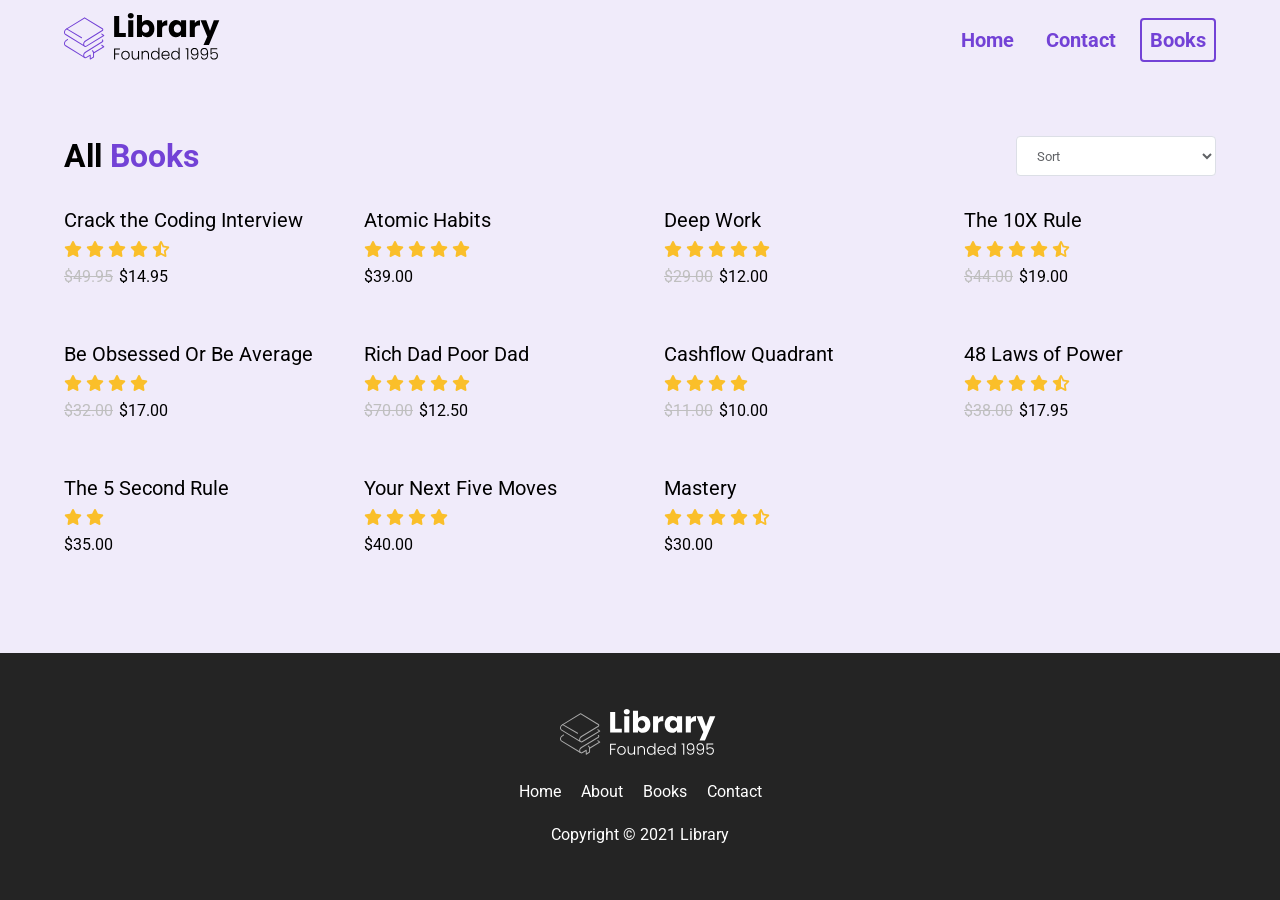
==== books.html @ b7b37a12 "JS Added" ====
<!DOCTYPE html>
<html lang="en">

<head>
  <meta charset="UTF-8">
  <meta http-equiv="X-UA-Compatible" content="IE=edge">
  <meta name="viewport" content="width=device-width, initial-scale=1.0">
  <title>Library</title>
  <link rel="stylesheet" href="styles.css">
  <link rel="stylesheet" href="https://cdnjs.cloudflare.com/ajax/libs/font-awesome/6.4.0/css/all.min.css">
  <script src="index.js"></script>
  <script src="books.js"></script>
</head>

<body id="books__body">
  <section>
    <nav>
      <div class="nav__container">
        <img class="logo" src="assets/Library.svg" alt="">
        <ul class="nav__links">
          <li><a href="index.html" class="nav__link">Home</a></li>
          <li><a href="#" class="nav__link">Contact</a></li>
          <li><a href="#" class="nav__link nav__link--primary">Books</a></li>
        </ul>
        <button class="btn__menu" onclick="openMenu()">
          <i class="fas fa-bars"></i>
        </button>
        <div class="menu__backdrop" style="visibility: hidden;">
          <button class="btn__menu btn__menu--close" onclick="closeMenu()">
            <i class="fas fa-times"></i>
          </button>
          <ul class="menu__links">
            <li class="menu__list">
              <a href="#" class="menu__link" onclick="closeMenu()">Home</a>
            </li>
            <li class="menu__list">
              <a href="#features" class="menu__link" onclick="closeMenu()">Books</a>
            </li>
            <li class="menu__list">
              <a class="menu__link no-cursor" onclick="closeMenu()">Contacts</a>
            </li>
          </ul>
        </div>
      </div>
    </nav>
  </section>

  <main id="books__main">
    <section>
      <div class="container">
        <div class="row">
          <div class="books__header">
            <h2 class="section__title books__header--title">
              All <span class="purple">Books</span>
            </h2>
            <select id="filter" onchange="filterBooks(event)">
              <option value="" disabled selected>Sort</option>
              <option value="LOW_TO_HIGH">Price, Low to High</option>
              <option value="HIGH_TO_LOW">Price, High to Low</option>
              <option value="RATING">Rating</option>
            </select>
          </div>
          <div class="books">
            <i class="fas fa-spinner books__loading--spinner"></i>
          </div>
        </div>
      </div>
    </section>
  </main>

  <footer>
    <div class="container">
      <div class="row row__column">
        <a href="#">
          <figure class="footer__logo">
            <img src="assets/Library.svg" class="footer__logo--img" alt="">
          </figure>
        </a>
        <div class="footer__list">
          <a href="#" class="footer__link">Home</a>
          <a class="footer__link no-cursor">About</a>
          <a href="#features" class="footer__link">Books</a>
          <a class="footer__link no-cursor">Contact</a>
        </div>
        <div class="footer__copyright">Copyright &copy; 2021 Library</div>
      </div>
    </div>
  </footer>
</body>

</html>
---- styles.css ----
@import url('https://fonts.googleapis.com/css2?family=Roboto:wght@400;500;700&display=swap');
* {
  padding: 0;
  margin: 0;
  box-sizing: border-box;
  font-family: 'Roboto', sans-serif;
}

html {
  scroll-behavior: smooth;
}

body {
  max-width: 100vw;
  overflow-x: hidden;
}

nav {
  height: 80px;
  display: flex;
}

img {
  width: 100%;
}

p {
  line-height: 1.5;
}

a {
  text-decoration: none;
}

a:hover {
  text-decoration: underline;
}



ul {
  display: flex;
}

li {
  list-style-type: none;
}

h1 {
  font-size: 56px;
  color: #7342d6;
  margin-bottom: 24px;
  text-align: center;
}

h2 {
  font-size: 32px;
  margin-bottom: 32px;
  text-align: center;
}

button {
  cursor: pointer;
}

button:active {
  transform: translateY(1px);
}

.btn {
  background-color: #7342d6;
  color: white;
  padding: 12px 24px;
  font-size: 20px;
  border-radius: 4px;
  border: none;
}

.purple {
  color: #7342d6;
}

.logo {
  width: 160px;
}

.nav__container {
  width: 100%;
  max-width: 1200px;
  padding: 0 24px;
  display: flex;
  justify-content: space-between;
  align-items: center;
  margin: 0 auto;
}

.nav__link {
  margin-left: 16px;
  text-decoration: none;
  font-size: 20px;
  color: #7342d6;
  font-weight: bold;
  padding: 8px;
}

.nav__link:hover {
  text-decoration: underline;
}

.nav__link--primary {
  border: 2px solid #7342d6;
  border-radius: 4px;
}

.nav__link--primary:hover {
  text-decoration: none;
}

.btn__menu {
  background-color: transparent;
  font-size: 40px;
  border: none;
  color: #7342d6;
  display: none;
}

.menu__backdrop {
  position: absolute;
  background-color: #242424;
  top: 0;
  left: 0;
  right: 0;
  bottom: 0;
  z-index: 99;
  display: flex;
  align-items: center;
  justify-content: center;
  visibility: hidden;
  transition: all 300ms ease;
  opacity: 0;
  transform: translate(100%);
}

.menu--open {
  max-height: 100vh;
  overflow: hidden;
}

.menu--open .menu__backdrop {
  visibility: visible !important;
  opacity: 1;
  transform: translate(0);
}

.menu__links {
  display: flex;
  flex-direction: column;
  align-items: center;
}

.menu__list {
  padding: 32px 0;
}

.menu__link {
  color: white;
  font-size: 40px;
}

.btn__menu--close {
  position: absolute;
  top: 10px;
  right: 20px;
  padding: 8px;
  color: white;
}


/* 

LANDING

*/

#landing {
  background-color: rgba(115, 66, 214, 0.1)
}

header {
  height: calc(100vh - 80px);
}

.header__container {
  width: 100%;
  max-width: 720px;
  margin: 0 auto;
  height: 100%;
  display: flex;
  flex-direction: column;
  justify-content: space-around;
}

.header__description {
  display: flex;
  flex-direction: column;
  align-items: center;
}

.header__img--wrapper {
  padding: 20px;

  /* Added this after the tutorial to 
  show it over the wave on larger screens */
  z-index: 50;
}

.container {
  padding: 56px 0;
}

.row {
  width: 100%;
  max-width: 1200px;
  margin: 0 auto;
}

.row__column {
  display: flex;
  flex-direction: column;
  align-items: center;
}

.no-cursor {
  cursor: not-allowed;
}
/* 

HIGHLIGHTS 

*/

#highlights {
  position: relative;
  max-width: 100vw;
}

#highlights:after,
#highlights:before {
  background: url('assets/wave.svg');
  content: "";
  position: absolute;
  width: 101vw;
  height: 12vw;
  left: 0;
  z-index: 1;
  background-size: cover;
  background-repeat: no-repeat;
}

#highlights:before {
  transform: translateY(-100%);
  top: 1px;
}

#highlights:after {
  transform: translateY(100%) rotate(180deg);
  bottom: 1px;
}

.highlight__wrapper {
  display: flex;
  flex-wrap: wrap;
}

.highlight {
  padding: 0 24px;
  width: calc(100% / 3);
  display: flex;
  align-items: center;
  flex-direction: column;
}

.highlight__para {
  text-align: center;
  max-width: 280px;
}

.highlight__img {
  border: 2px solid #7342d65d;
  color: #7342d6;
  width: 100px;
  height: 100px;
  display: flex;
  align-items: center;
  justify-content: center;
  border-radius: 4px;
  font-size: 32px;
  margin-bottom: 24px;
}

.highlight__subtitle {
  font-size: 20px;
  margin-bottom: 16px;
  text-align: center;
}

/* 

FEATURES 

*/

#features {
  padding-top: 8vw;
  background-color: rgba(115, 66, 214, 0.1);
}

.books {
  display: flex;
  flex-wrap: wrap;
}

.book {
  width: 25%;
  padding: 24px;
  /* Added after tutorial to push all the books images down */
  display: flex;
  flex-direction: column;
  justify-content: flex-end;
}

.book__img {
  max-height: 380px;
  transition: all 300ms ease;
  cursor: not-allowed;
  /* Added after tutorial to maintain image aspect ratio */
  object-fit: contain;
  object-position: left;
}

.book__img--wrapper {
  margin-bottom: 8px;
  border-radius: 4px;
  overflow: hidden;
  display: flex;
}

.book:hover .book__img {
  transform: scale(1.03);
}

.book__title {
  font-size: 20px;
  margin-bottom: 8px;
}

.book__title:hover {
  text-decoration: underline;
  cursor: not-allowed;
}

.book__ratings {
  margin-bottom: 8px;
  color: #fabf2a;
}

.book__price--normal {
  text-decoration: line-through;
  padding-right: 6px;
  color: #bfbfbf;
}

/* 

EXPLORE

*/

#explore {
  background-color: rgba(115, 66, 214, 0.1);
}

/* 

FOOTER

*/

footer {
  background-color: #242424;
}

.footer__logo {
  display: flex;
}

.footer__logo--img {
  width: 160px;
  filter: grayscale(1) invert(1);
}

.footer__link,
.footer__copyright {
  color: #fff;
}

.footer__list {
  margin: 20px 0 24px 0;
}

.footer__link {
  padding: 0 8px;
}

/* 
**

BOOKS PAGE

**
*/

#books__body {
  background-color: rgba(115, 66, 214, 0.1);
  display: flex;
  flex-direction: column;
  min-height: 100vh;
}

#books__main {
  flex: 1;
}

.books__header {
  display: flex;
  justify-content: space-between;
  align-items: center;
  padding: 0 24px;
}

.books__header--title {
  margin-bottom: 0;
}

select {
  background-color: #fff;
  border-radius: 4px;
  border: 1px solid #dcdfe6;
  color: #606266;
  height: 40px;
  line-height: 40px;
  outline: none;
  padding: 0 16px;
  width: 100%;
  max-width: 200px;
}

.books__loading {
  width: 100%;
  display: flex;
  align-items: center;
  justify-content: center;
  padding-top: 60px;
  font-size: 60px;
  color: #7342d6;
}

.books__loading--spinner {
  display: none !important;
}

.books__loading .books__loading--spinner {
  display: block !important;
}

.fa-spinner {
  animation: rotate 600ms infinite linear;
}

@keyframes rotate {
  0% {
    transform: rotate(0);
  }

  100% {
    transform: rotate(360deg);
  }
}

/* SMALL PHONES, TABLETS, LARGE SMARTPHONES */
@media (max-width: 768px) {
  .header__description {
    padding: 0 24px;
  }

  h1 {
    font-size: 40px;
  }

  h2 {
    font-size: 26px;
  }

  button {
    font-size: 18px;
  }

  .book {
    width: 50%;
  }
}


/* SMALL PHONES, LARGE SMARTPHONES */
@media (max-width: 550px) {
  .btn__menu {
    display: block;
  }

  .nav__links {
    display: none;
  }

  .highlight {
    width: 100%;
  }

  .highlight:not(:last-child) {
    margin-bottom: 24px;
  }
}
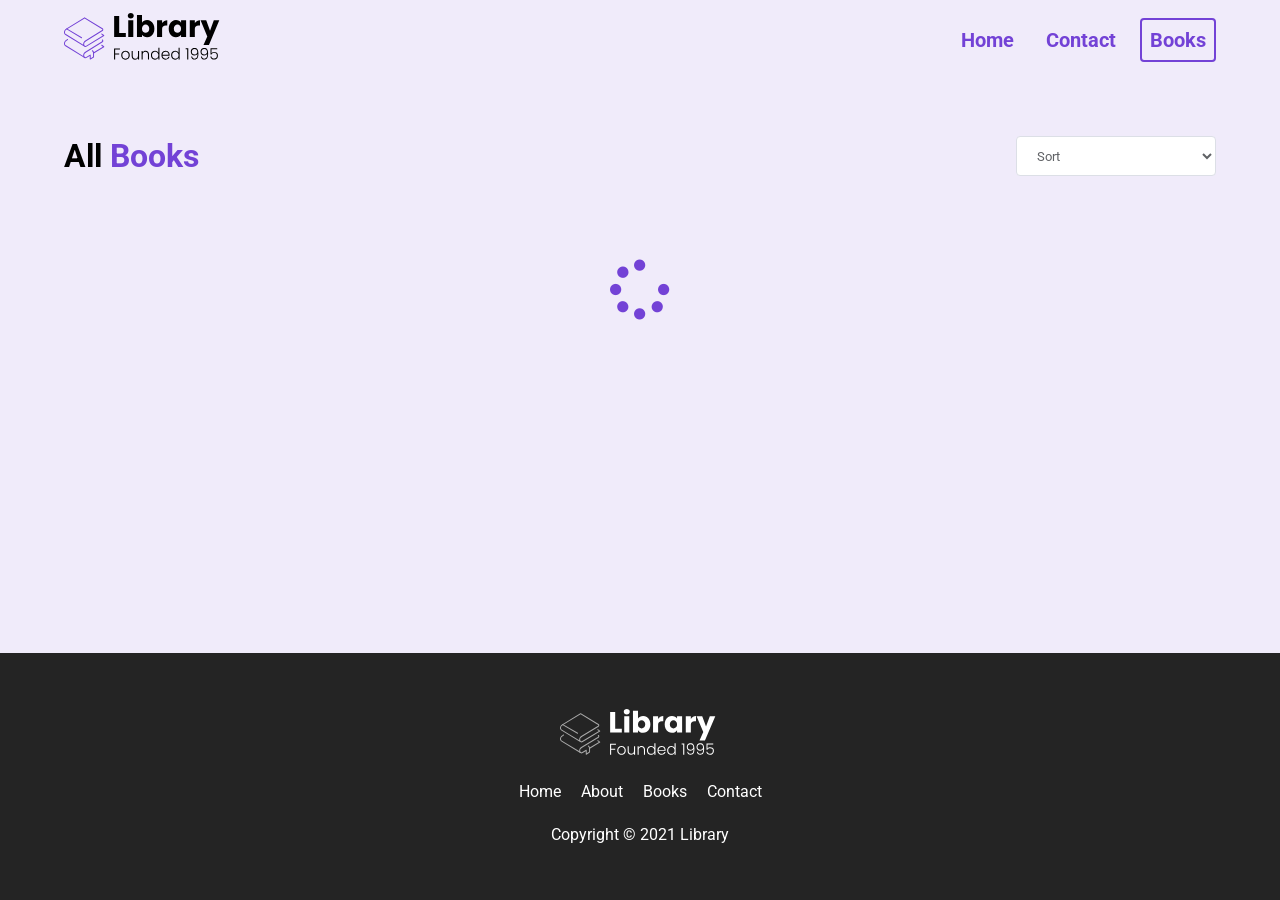
==== commit eb7fdfe1: "css bug for books fixed" ====
--- a/books.html
+++ b/books.html
@@ -7,6 +7,7 @@
   <meta name="viewport" content="width=device-width, initial-scale=1.0">
   <title>Library</title>
   <link rel="stylesheet" href="styles.css">
+  <link rel="stylesheet" href="books.css">
   <link rel="stylesheet" href="https://cdnjs.cloudflare.com/ajax/libs/font-awesome/6.4.0/css/all.min.css">
   <script src="index.js"></script>
   <script src="books.js"></script>
--- a/books.css
+++ b/books.css
@@ -0,0 +1,76 @@
+/* BOOKS PAGE */
+
+#books__body {
+    background-color: rgb(115, 66, 214, 0.1);
+    display: flex;
+    flex-direction: column;
+    min-height: 100vh;
+}
+
+#books__main {
+    flex: 1;
+}
+
+/* BOOKS HEADER */
+
+.books__header {
+    display: flex;
+    justify-content: space-between;
+    align-items: center;
+    padding: 0 24px;
+    margin-bottom: 24px;
+}
+
+.books__header--title {
+    margin-bottom: 0;
+}
+
+/* BOOK SORTING */
+
+select {
+    background-color: white;
+    border-radius: 4px;
+    border: 1px solid #dcdfe6;
+    color: #606266;
+    height: 40px;
+    line-height: 40px;
+    outline: none;
+    padding: 0 16px;
+    width: 100%;
+    max-width: 200px;
+    cursor: pointer;
+}
+
+/* BOOKS LOADING */
+
+.books__loading {
+    width: 100%;
+    display: flex;
+    align-items: center;
+    justify-content: center;
+    padding-top: 60px;
+    font-size: 60px;
+    color: #7342d6;
+}
+
+.books__loading--spinner {
+    display: none !important;
+}
+
+.books__loading .books__loading--spinner {
+    display: block !important;
+}
+
+.fa-spinner {
+    animation: rotate 600ms infinite linear;
+}
+
+@keyframes rotate {
+    0% {
+        transform: rotate(0deg);
+    }
+
+    100% {
+        transform: rotate(360deg);
+    }
+}
